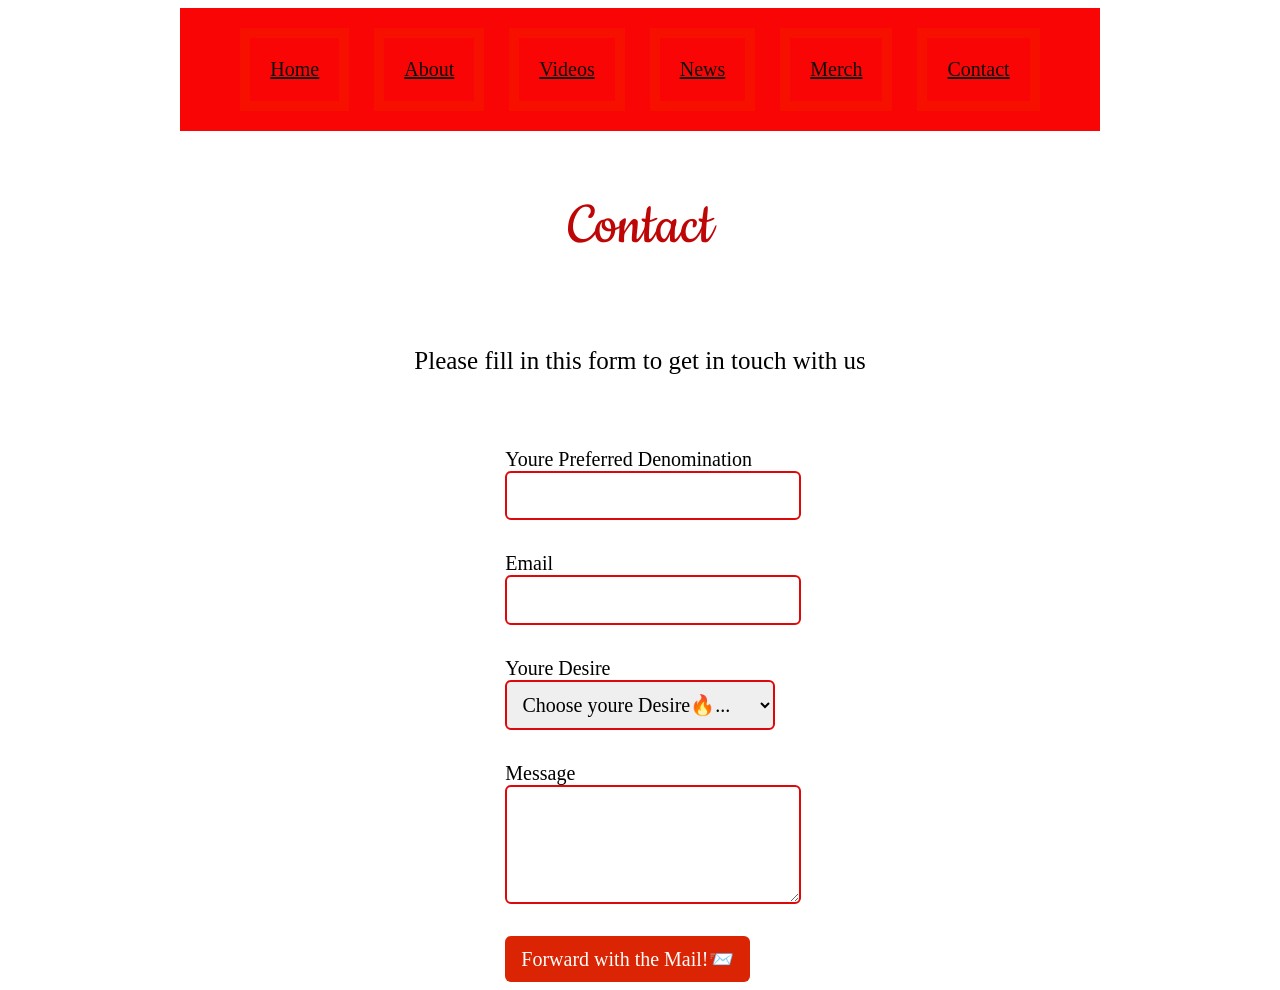
==== Website/Contact.html @ c777ebb6 "initial commit" ====
<!DOCTYPE html>
<html>

<head>
    <title> Contact​</title>
    <link rel="stylesheet" href="style.css" />
    <link rel="preconnect" href="https://fonts.googleapis.com">
    <link rel="preconnect" href="https://fonts.gstatic.com" crossorigin>
    <link href="https://fonts.googleapis.com/css2?family=Cookie&display=swap" rel="stylesheet">
</head>



<body>
    <main>
        <div class="topnav">
            <span><a href="Home.html">Home</a></span>
            <span><a href="About.html">About</a></span>
            <span><a href="Videos.html">Videos</a></span>
            <span><a href="News.html">News</a></span>
            <span><a href="Merch.html">Merch</a></span>
            <span><a href="Contact.html">Contact</a></span>
        </div>

        <h1 class="cookie-regular">Contact</h1>
        <p>Please fill in this form to get in touch with us</p>
</body>
<form>
    <label for="name">Youre Preferred
        Denomination</label>
    <input id="name" name="name" type="text" required>

    <label for="email">Email</label>
    <input id="email" name="email" type="email" required>

    <label for="subject">Youre Desire</label>
    <select id="subject" name="subject" required>
        <option value="">Choose youre Desire🔥...</option>
        <option value="booking">Make An Booking🕐</option>
        <option value="press">Tidings-Bearer✉️</option>
        <option value="fan">Love Letter💌</option>
    </select>

    <label for="message">Message</label>
    <textarea id="message" name="message" rows="4" required></textarea>

    <button type="submit">Forward with the Mail!📨</button>
</form>


</html>
---- Website/style.css ----
body {
    background-color: bisque rgb(red green blue / alpha);
    color: black
}

h2 {
    margin-left: 1200px;
    text-align: center;
    color: rgb(190, 6, 6);
    font-size: 50px;

}

.cookie-regular {
  font-family: "Cookie", cursive;
  font-weight: 400;
  font-style: normal;
  font-size: 65px;
    color: rgb(190, 6, 6)
}

h1 {
    font-size: 50px;
    color: rgb(190, 6, 6)
}

p {
    font-size: 25px;
    max-width: 38em;
    font: justify-content;
}








.solid {
    border-style: solid
}




.sale {
    font-size: 35px;
    color: rgb(190, 6, 6)
}


.pagetitle {
    align-items: center;
    text-align: left;
}

.pagetitle2 {
    color: hsl(327, 66%, 58%);
    align-content: center;
    text-align: center;
    font-size: 35px
}

div {
    display: flex;
    align-items: center;
    justify-content: center;
}


main {
    max-width: 40rem;
    margin-inline: auto;
    display: flex;
    flex-direction: column;
    align-items: center;
    gap: 1rem;

}




/* nav */

.topnav {
    background-color: rgb(250, 5, 5);
    display: flex;
    flex-direction: row;
    gap: 25px;
    align-items: center;
    padding: 20px 60px;
    justify-content: center;
}

.topnav span {
    display: flex;
  flex-wrap: wrap;
    border: 10px solid rgb(247, 16, 0);
    padding: 1em;

}




.boxed-list {
    border: 5px solid rgb(196, 0, 33);
    padding: 5em;
    margin: 2em
}

.topnav {
    font-size: 20px
}

a {
    color: rgb(15, 15, 15);
}

a:visited {
    color: #2e2626;
}

a:hover {
    color: #b11f1f;
}

/* title */


.Title {
    align-items: left;
    text-align: left;
}

/* forms */

label {
    display: block;
    margin-top: 2rem;
    font-weight: 250;
    font-size: 20px;
    max-width: 36rem;
}

input,
select,
textarea {
    display: block;
    width: 100%;
    max-width: 36rem;
    font: inherit;
    font-size: 20px;
    padding: 0.7rem;
    border: 2px solid #df0707;
    border-radius: 6px;
    cursor: pointer;
}

input:user-invalid,
textarea:user-invalid {
    border-color: #b3261e;
    background: #fff1f0;
}

button {
    margin-top: 2rem;
    padding: 0.7rem 1rem;
    font: inherit;
    font-size: 20px;
    background-color: #da2404;
    color: rgb(255, 253, 248);
    border: 0;
    border-radius: 6px;
    cursor: pointer;
}

/* News */

section {
    display: flex;
    gap: 25px;
}


article {
    border: 2px solid black;
    margin-top: 20px;
    margin-bottom: 20px;
    margin-right: 20px;
    margin-left: 20px;
    background-color: rgba(255, 0, 0, 0.247);
    align-items: center;
    align-content: center;
    align-items: center;
}


.images
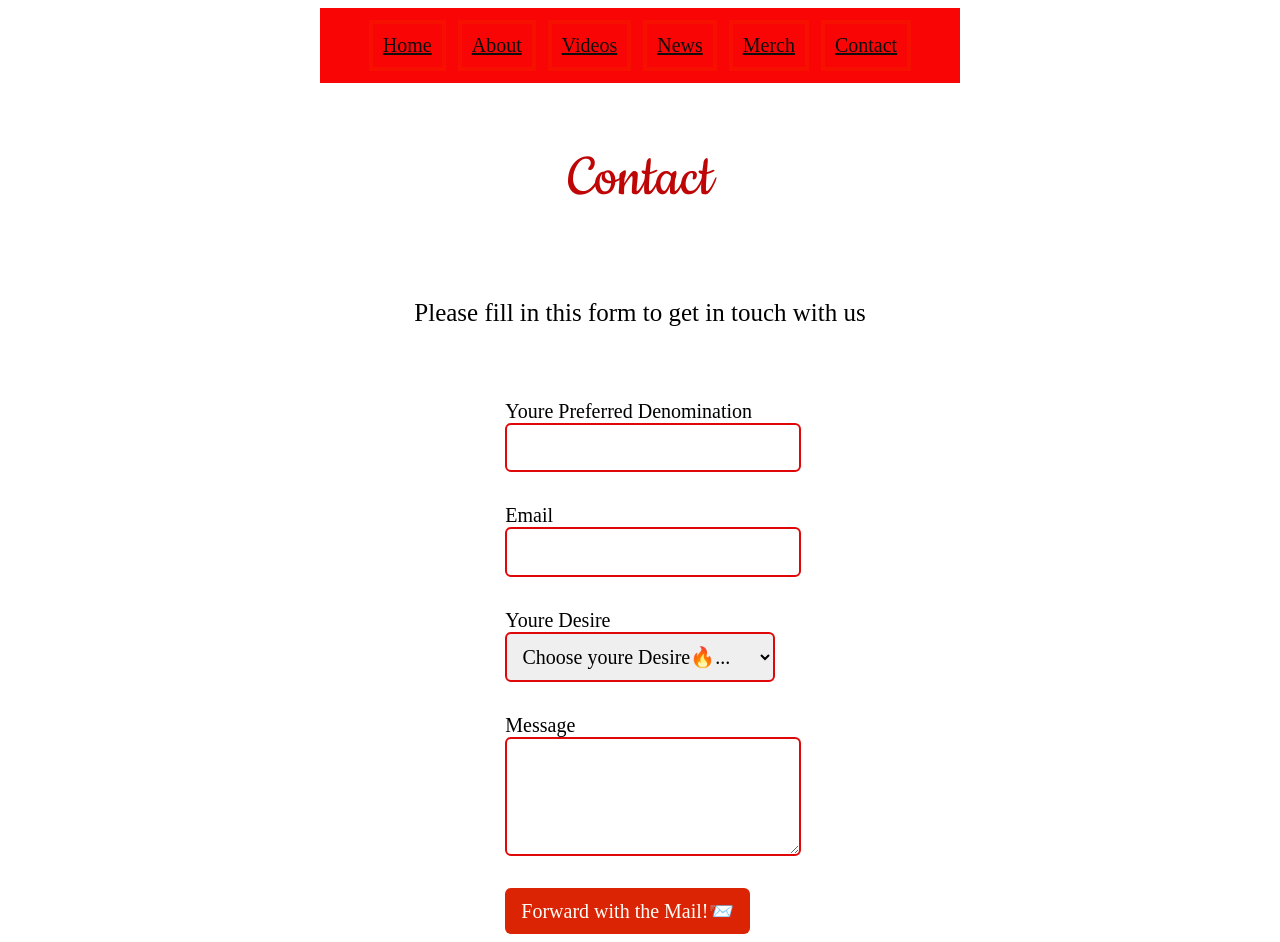
==== commit 31535533: "menu fix" ====
--- a/Website/Contact.html
+++ b/Website/Contact.html
@@ -10,7 +10,7 @@
 </head>
 
 
-
+<!-- Main content for the contact page -->
 <body>
     <main>
         <div class="topnav">
@@ -25,6 +25,7 @@
         <h1 class="cookie-regular">Contact</h1>
         <p>Please fill in this form to get in touch with us</p>
 </body>
+<!-- Form for the contact page -->
 <form>
     <label for="name">Youre Preferred
         Denomination</label>
--- a/Website/style.css
+++ b/Website/style.css
@@ -1,3 +1,6 @@
+
+/* Body used for the website background color */
+
 body {
     background-color: bisque rgb(red green blue / alpha);
     color: black
@@ -10,6 +13,8 @@
     font-size: 50px;
 
 }
+
+/* Cookie Font used for the text,color and font weight*/
 
 .cookie-regular {
   font-family: "Cookie", cursive;
@@ -19,21 +24,22 @@
     color: rgb(190, 6, 6)
 }
 
+/* Header 1 Used for the main page title */
+
+
 h1 {
     font-size: 50px;
     color: rgb(190, 6, 6)
 }
+
+/* Used for paragraph text */
+
 
 p {
     font-size: 25px;
     max-width: 38em;
     font: justify-content;
 }
-
-
-
-
-
 
 
 
@@ -62,6 +68,9 @@
     font-size: 35px
 }
 
+/*for the main content container */
+
+
 div {
     display: flex;
     align-items: center;
@@ -82,27 +91,41 @@
 
 
 
-/* nav */
+/* nav for the website links and navigation */
 
 .topnav {
     background-color: rgb(250, 5, 5);
     display: flex;
     flex-direction: row;
-    gap: 25px;
-    align-items: center;
-    padding: 20px 60px;
+    flex-wrap: wrap;
+    gap: 12px;
+    align-items: center;
+    padding: 12px;
     justify-content: center;
+    width: 100%;
+    box-sizing: border-box;
 }
 
 .topnav span {
     display: flex;
-  flex-wrap: wrap;
-    border: 10px solid rgb(247, 16, 0);
-    padding: 1em;
-
-}
-
-
+    border: 4px solid rgb(247, 16, 0);
+    padding: 0.5em;
+
+}
+
+@media (max-width: 600px) {
+    .topnav {
+        gap: 8px;
+        padding: 12px;
+    }
+
+    .topnav span {
+        padding: 0.5em;
+    }
+}
+
+
+/* classes for the topnav links*/
 
 
 .boxed-list {
@@ -127,7 +150,7 @@
     color: #b11f1f;
 }
 
-/* title */
+/* title for the page */
 
 
 .Title {
@@ -135,7 +158,7 @@
     text-align: left;
 }
 
-/* forms */
+/* forms for the page  */
 
 label {
     display: block;
@@ -177,7 +200,7 @@
     cursor: pointer;
 }
 
-/* News */
+/* News for the news page */
 
 section {
     display: flex;
